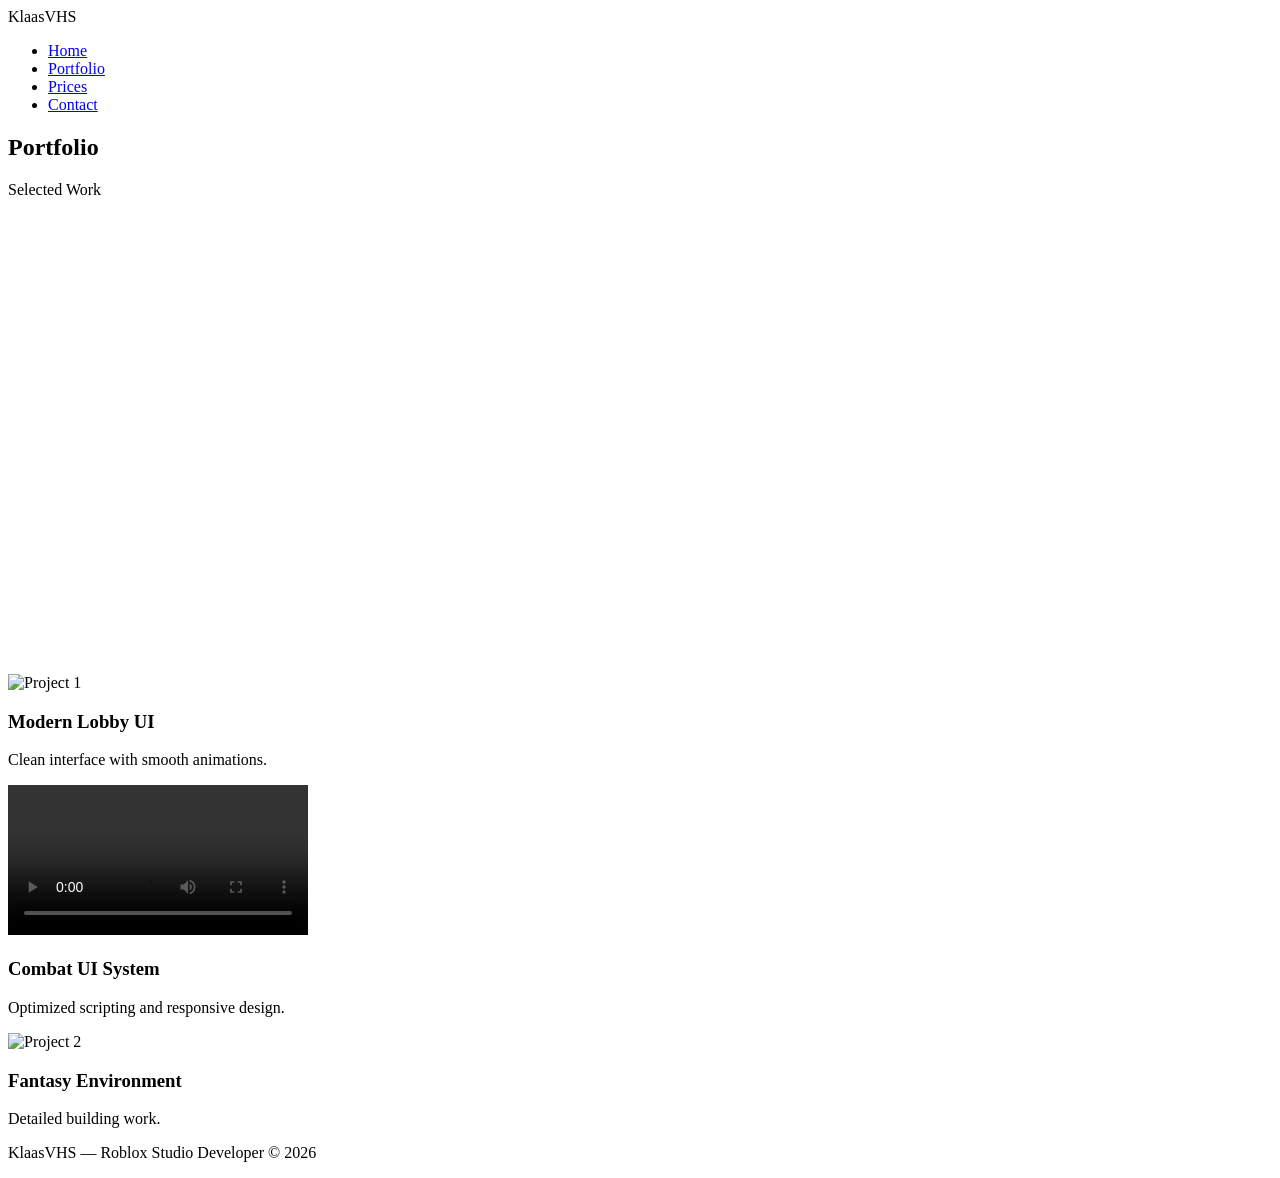
==== portfolio.html @ 78e5ca42 "Create portfolio.html" ====
<!DOCTYPE html>
<html lang="en">
<head>
    <meta charset="UTF-8">
    <meta name="viewport" content="width=device-width, initial-scale=1.0">
    <title>Portfolio | KlaasVHS</title>
    <link rel="stylesheet" href="style.css">
    <link rel="stylesheet" href="https://cdnjs.cloudflare.com/ajax/libs/font-awesome/6.5.1/css/all.min.css">
</head>
<body>
    <nav class="navbar">
        <div class="nav-container">
            <div class="logo">KlaasVHS</div>
            <ul class="nav-links">
                <li><a href="index.html">Home</a></li>
                <li><a href="portfolio.html" class="active">Portfolio</a></li>
                <li><a href="prices.html">Prices</a></li>
                <li><a href="contact.html">Contact</a></li>
            </ul>
            <div class="hamburger">
                <span></span><span></span><span></span>
            </div>
        </div>
    </nav>

    <section class="hero" style="height: 60vh;">
        <div class="hero-content">
            <h1>Portfolio</h1>
            <p class="subtitle">Selected Work</p>
        </div>
    </section>

    <section class="projects container">
        <div class="project-card">
            <img src="project1.png" alt="Project 1">
            <div class="project-info">
                <h3>Modern Lobby UI</h3>
                <p>Clean interface with smooth animations.</p>
            </div>
        </div>
        <div class="project-card">
            <video controls><source src="video1.mp4" type="video/mp4"></video>
            <div class="project-info">
                <h3>Combat UI System</h3>
                <p>Optimized scripting and responsive design.</p>
            </div>
        </div>
        <div class="project-card">
            <img src="project2.png" alt="Project 2">
            <div class="project-info">
                <h3>Fantasy Environment</h3>
                <p>Detailed building work.</p>
            </div>
        </div>
    </section>

    <footer>
        <div class="container">
            <p>KlaasVHS — Roblox Studio Developer © 2026</p>
        </div>
    </footer>

    <script src="script.js"></script>
</body>
</html>
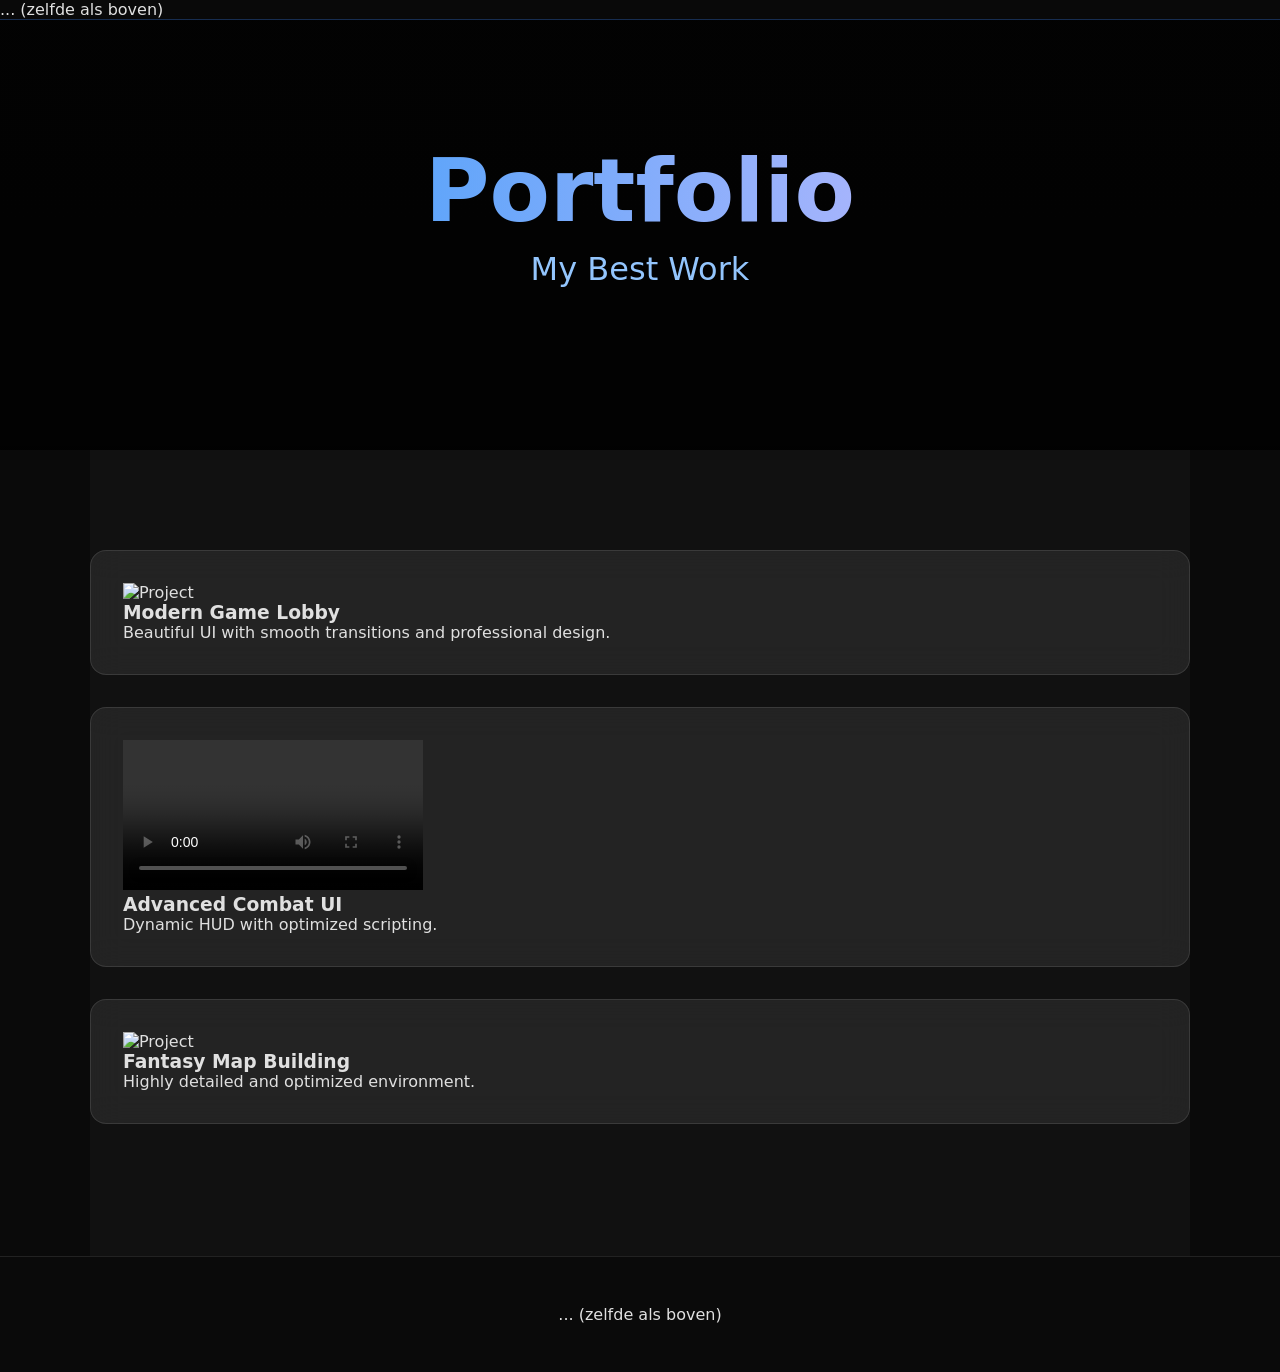
==== commit d9fff83b: "Update portfolio.html" ====
--- a/portfolio.html
+++ b/portfolio.html
@@ -8,58 +8,48 @@
     <link rel="stylesheet" href="https://cdnjs.cloudflare.com/ajax/libs/font-awesome/6.5.1/css/all.min.css">
 </head>
 <body>
-    <nav class="navbar">
-        <div class="nav-container">
-            <div class="logo">KlaasVHS</div>
-            <ul class="nav-links">
-                <li><a href="index.html">Home</a></li>
-                <li><a href="portfolio.html" class="active">Portfolio</a></li>
-                <li><a href="prices.html">Prices</a></li>
-                <li><a href="contact.html">Contact</a></li>
-            </ul>
-            <div class="hamburger">
-                <span></span><span></span><span></span>
-            </div>
-        </div>
-    </nav>
+    <nav class="navbar"> ... (zelfde als boven) </nav>
 
-    <section class="hero" style="height: 60vh;">
+    <section class="hero" style="height:50vh;">
         <div class="hero-content">
             <h1>Portfolio</h1>
-            <p class="subtitle">Selected Work</p>
+            <p class="subtitle">My Best Work</p>
         </div>
     </section>
 
-    <section class="projects container">
+    <section class="container projects">
         <div class="project-card">
-            <img src="project1.png" alt="Project 1">
+            <div class="project-image">
+                <img src="project1.png" alt="Project">
+            </div>
             <div class="project-info">
-                <h3>Modern Lobby UI</h3>
-                <p>Clean interface with smooth animations.</p>
+                <h3>Modern Game Lobby</h3>
+                <p>Beautiful UI with smooth transitions and professional design.</p>
             </div>
         </div>
+
         <div class="project-card">
-            <video controls><source src="video1.mp4" type="video/mp4"></video>
+            <div class="project-image">
+                <video controls><source src="video1.mp4" type="video/mp4"></video>
+            </div>
             <div class="project-info">
-                <h3>Combat UI System</h3>
-                <p>Optimized scripting and responsive design.</p>
+                <h3>Advanced Combat UI</h3>
+                <p>Dynamic HUD with optimized scripting.</p>
             </div>
         </div>
+
         <div class="project-card">
-            <img src="project2.png" alt="Project 2">
+            <div class="project-image">
+                <img src="project2.png" alt="Project">
+            </div>
             <div class="project-info">
-                <h3>Fantasy Environment</h3>
-                <p>Detailed building work.</p>
+                <h3>Fantasy Map Building</h3>
+                <p>Highly detailed and optimized environment.</p>
             </div>
         </div>
     </section>
 
-    <footer>
-        <div class="container">
-            <p>KlaasVHS — Roblox Studio Developer © 2026</p>
-        </div>
-    </footer>
-
+    <footer> ... (zelfde als boven) </footer>
     <script src="script.js"></script>
 </body>
 </html>
--- a/style.css
+++ b/style.css
@@ -0,0 +1,72 @@
+* { margin:0; padding:0; box-sizing:border-box; }
+body { 
+    font-family: 'Segoe UI', system-ui, sans-serif; 
+    background:#0a0a0a; 
+    color:#e0e0e0; 
+}
+
+.navbar {
+    position:fixed; top:0; width:100%; 
+    background:rgba(10,10,10,0.95); 
+    backdrop-filter: blur(20px);
+    z-index:1000;
+    border-bottom:1px solid rgba(59,130,246,0.3);
+}
+
+.nav-container {
+    max-width:1200px; margin:0 auto; padding:1.2rem 2rem;
+    display:flex; justify-content:space-between; align-items:center;
+}
+
+.logo { font-size:1.8rem; font-weight:700; color:#3b82f6; }
+
+.nav-links {
+    display:flex; gap:2.5rem; list-style:none;
+}
+
+.nav-links a { color:#ccc; font-weight:500; transition:0.3s; }
+.nav-links a:hover, .nav-links a.active { color:#3b82f6; }
+
+.hero {
+    height:100vh; display:flex; align-items:center; justify-content:center; text-align:center;
+    background: linear-gradient(rgba(0,0,0,0.75), rgba(0,0,0,0.85)), url('https://picsum.photos/id/1015/1920/1080') center/cover;
+}
+
+.hero-content h1 {
+    font-size:5.5rem; margin-bottom:0.5rem;
+    background:linear-gradient(90deg,#60a5fa,#a5b4fc);
+    -webkit-background-clip:text; -webkit-text-fill-color:transparent;
+}
+
+.subtitle { font-size:2rem; color:#93c5fd; margin-bottom:1.5rem; }
+.description { max-width:700px; margin:0 auto 3rem; font-size:1.3rem; }
+
+.btn {
+    padding:14px 36px; margin:0 10px; border-radius:50px;
+    font-weight:600; text-decoration:none; display:inline-block; transition:0.4s;
+}
+.primary { background:#3b82f6; color:white; }
+.primary:hover { background:#2563eb; transform:scale(1.05); }
+.secondary { background:transparent; border:2px solid #3b82f6; color:white; }
+
+.container { max-width:1100px; margin:0 auto; padding:0 2rem; }
+
+.about, .projects, .pricing, .contact { padding:100px 0; background:#111; }
+
+h2 { font-size:3rem; text-align:center; margin-bottom:3rem; color:#3b82f6; }
+
+.about-grid { display:grid; grid-template-columns:1fr 1fr; gap:4rem; align-items:center; }
+
+.project-card, .price-card, .contact-card {
+    background:rgba(255,255,255,0.08); backdrop-filter:blur(16px);
+    border:1px solid rgba(255,255,255,0.1); border-radius:16px;
+    padding:2rem; margin-bottom:2rem;
+}
+
+footer { text-align:center; padding:3rem; background:#0a0a0a; border-top:1px solid #222; }
+
+/* Mobile */
+@media (max-width:768px) {
+    .nav-links { display:none; }
+    .hero-content h1 { font-size:3.5rem; }
+}
